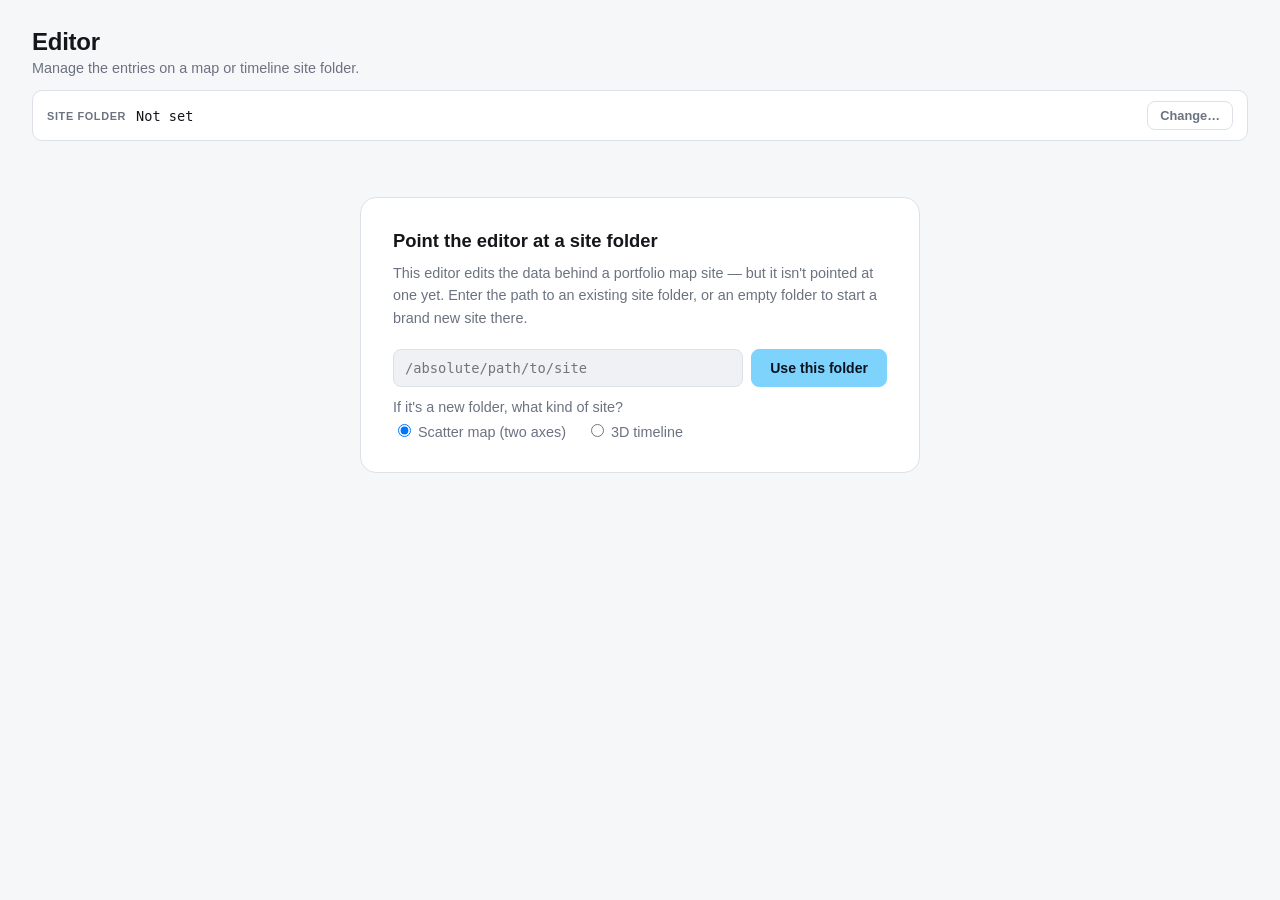
==== editor/index.html @ b0371b36 "Initial release: editor, designer and 1-3 axis demos - demos/: 1-axis timeline, 2-axis scatter and 3" ====
<!DOCTYPE html>
<html lang="en">
<head>
<meta charset="UTF-8" />
<meta name="viewport" content="width=device-width, initial-scale=1.0" />
<title>Editor</title>
<link rel="stylesheet" href="style.css" />
</head>
<body>

<div class="app">

  <header class="header">
    <div class="header__row">
      <div>
        <h1 class="header__title">Editor</h1>
        <p class="header__subtitle">Manage the entries on a map or timeline site folder.</p>
      </div>
    </div>
    <div class="folder-bar" id="folderBar">
      <span class="folder-bar__label">Site folder</span>
      <span class="folder-bar__path" id="folderPath">Not set</span>
      <button type="button" class="btn btn--ghost btn--small" id="folderChangeBtn">Change&hellip;</button>
    </div>
    <form class="folder-edit" id="folderEditForm" hidden>
      <input type="text" id="folderInput" placeholder="/absolute/path/to/site" autocomplete="off" />
      <button type="submit" class="btn btn--primary btn--small">Use this folder</button>
      <button type="button" class="btn btn--ghost btn--small" id="folderCancelBtn">Cancel</button>
    </form>
    <div class="folder-recent" id="folderRecent" hidden></div>
    <p class="folder-error" id="folderError" hidden></p>
  </header>

  <section class="setup-card" id="offlineNotice" hidden>
    <h2>This page needs to be running through its server</h2>
    <p>
      It looks like this file was opened directly in the browser (the address bar doesn't say
      <code>localhost</code>). The editor needs its small Python server running to read and save
      anything. From a terminal, in the <code>editor</code> folder, run:
    </p>
    <pre class="setup-card__code">python3 server.py</pre>
    <p>Then open the address it prints — usually <code>http://localhost:8420</code> — instead of double-clicking this file.</p>
  </section>

  <section class="setup-card" id="setupCard" hidden>
    <h2>Point the editor at a site folder</h2>
    <p>
      This editor edits the data behind a portfolio map site — but it isn't pointed at one yet.
      Enter the path to an existing site folder, or an empty folder to start a brand new site there.
    </p>
    <form class="folder-edit folder-edit--setup" id="setupForm">
      <input type="text" id="setupFolderInput" placeholder="/absolute/path/to/site" autocomplete="off" />
      <button type="submit" class="btn btn--primary">Use this folder</button>
    </form>
    <fieldset class="site-type-picker" id="siteTypePicker">
      <legend>If it's a new folder, what kind of site?</legend>
      <label><input type="radio" name="siteType" value="scatter" checked /> Scatter map (two axes)</label>
      <label><input type="radio" name="siteType" value="timeline" /> 3D timeline</label>
    </fieldset>
    <div class="folder-recent" id="setupRecent" hidden></div>
    <p class="form-error" id="setupError" hidden></p>
  </section>

  <main class="editor-layout" id="editorLayout" hidden>

    <section class="editor-form-col">

      <form class="editor-card" id="nodeForm">
        <h2 class="editor-card__title" id="formTitle">Add a node</h2>

        <label class="field">
          <span class="field__label">Title</span>
          <input type="text" id="fieldTitle" required placeholder="Project name" />
        </label>

        <label class="field">
          <span class="field__label">Category <span class="field__hint">(sets the node's color — manage categories on the right)</span></span>
          <select id="fieldCategory">
            <option value="">No category</option>
          </select>
        </label>

        <label class="field timeline-only">
          <span class="field__label">Date <span class="field__hint" id="dateHint"></span></span>
          <input type="number" id="fieldDate" required />
        </label>

        <label class="field shape-field">
          <span class="field__label">Shape</span>
          <select id="fieldShape">
            <option value="">Site default</option>
            <option value="circle">Circle</option>
            <option value="cube">Cube</option>
            <option value="pyramid">Pyramid</option>
          </select>
        </label>

        <div class="field-row scatter-only">
          <label class="field">
            <span class="field__label">X — Irreverent (-1) to Reverent (1)</span>
            <input type="number" id="fieldX" min="-1" max="1" step="0.01" value="0" />
          </label>
          <label class="field">
            <span class="field__label">Y — Low (-1) to High Fidelity (1)</span>
            <input type="number" id="fieldY" min="-1" max="1" step="0.01" value="0" />
          </label>
        </div>

        <label class="field z-field">
          <span class="field__label">Z — Ephemeral (-1) to Archival (1) <span class="field__hint">(3D view only)</span></span>
          <div class="z-field__controls">
            <input type="range" id="fieldZRange" min="-1" max="1" step="0.01" value="0" />
            <input type="number" id="fieldZ" min="-1" max="1" step="0.01" value="0" />
          </div>
        </label>

        <div class="field scatter-only">
          <span class="field__label">Position — click the chart to place it</span>
          <div class="mini-chart" id="miniChart">
            <div class="quadrant quadrant--tl"></div>
            <div class="quadrant quadrant--tr"></div>
            <div class="quadrant quadrant--bl"></div>
            <div class="quadrant quadrant--br"></div>
            <div class="axis axis--x"></div>
            <div class="axis axis--y"></div>
            <span class="axis-label axis-label--left">Irreverent</span>
            <span class="axis-label axis-label--right">Reverent</span>
            <span class="axis-label axis-label--top">High Fidelity</span>
            <span class="axis-label axis-label--bottom">Low Fidelity</span>
            <div class="mini-chart__existing" id="miniChartExisting"></div>
            <div class="mini-chart__target" id="miniChartTarget" hidden></div>
          </div>
        </div>

        <label class="field">
          <span class="field__label">Description</span>
          <textarea id="fieldDescription" rows="4" placeholder="Why does this project sit here?"></textarea>
        </label>

        <label class="field">
          <span class="field__label">Tags <span class="field__hint">(comma separated)</span></span>
          <input type="text" id="fieldTags" placeholder="print, typography, sacred" />
        </label>

        <label class="field">
          <span class="field__label">Link <span class="field__hint">(optional)</span></span>
          <input type="url" id="fieldLink" placeholder="https://..." />
        </label>

        <label class="field">
          <span class="field__label">Thumbnail image <span class="field__hint">(optional)</span></span>
          <input type="file" id="fieldImage" accept="image/*" />
        </label>

        <div class="image-preview" id="imagePreviewWrap" hidden>
          <img id="imagePreview" alt="Thumbnail preview" />
          <button type="button" class="image-preview__remove" id="imagePreviewRemove">Remove image</button>
        </div>

        <p class="form-error" id="formError" hidden></p>

        <div class="form-actions">
          <button type="submit" class="btn btn--primary" id="submitBtn">Add node</button>
          <button type="button" class="btn btn--ghost" id="cancelEditBtn" hidden>Cancel edit</button>
        </div>
      </form>

    </section>

    <section class="editor-list-col">
      <form class="editor-card timeline-only" id="siteForm">
        <h2 class="editor-card__title">Timeline settings</h2>
        <label class="field">
          <span class="field__label">Title</span>
          <input type="text" id="siteTitle" />
        </label>
        <label class="field">
          <span class="field__label">Subtitle</span>
          <input type="text" id="siteSubtitle" />
        </label>
        <div class="field-row">
          <label class="field">
            <span class="field__label">Date scheme</span>
            <select id="siteScheme">
              <option value="year">Year</option>
              <option value="month">Month &amp; year</option>
              <option value="day">Full date</option>
            </select>
          </label>
          <label class="field">
            <span class="field__label">Default shape</span>
            <select id="siteShape">
              <option value="circle">Circle</option>
              <option value="cube">Cube</option>
              <option value="pyramid">Pyramid</option>
            </select>
          </label>
        </div>
        <p class="form-error" id="siteError" hidden></p>
        <div class="form-actions">
          <button type="submit" class="btn btn--primary" id="siteSaveBtn">Save settings</button>
        </div>
      </form>

      <form class="editor-card scatter-only" id="mapForm">
        <h2 class="editor-card__title">Map settings</h2>
        <div class="field-row">
          <label class="field">
            <span class="field__label">View</span>
            <select id="mapView">
              <option value="flat">Flat (2D chart)</option>
              <option value="3d">3D (tilting chrome axes)</option>
            </select>
          </label>
          <label class="field">
            <span class="field__label">Default shape <span class="field__hint">(3D view)</span></span>
            <select id="mapShape">
              <option value="circle">Circle</option>
              <option value="cube">Cube</option>
              <option value="pyramid">Pyramid</option>
            </select>
          </label>
        </div>
        <p class="editor-card__hint" id="mapViewHint">Switching views swaps which page is published as <code>index.html</code>. Nothing is deleted.</p>
        <p class="form-error" id="mapError" hidden></p>
        <div class="form-actions">
          <button type="submit" class="btn btn--primary">Save settings</button>
        </div>
      </form>

      <div class="editor-card">
        <h2 class="editor-card__title">Categories <span class="count" id="categoryCount"></span></h2>
        <p class="editor-card__hint">Categories give nodes a color on the map. Assign one to a node from the form on the left.</p>
        <ul class="category-list" id="categoryList"></ul>

        <form class="category-form" id="categoryForm">
          <input type="text" id="categoryName" placeholder="Category name" required maxlength="24" />
          <input type="color" id="categoryColor" value="#7dd3fc" aria-label="Category color" />
          <button type="submit" class="btn btn--primary">Add</button>
        </form>
        <p class="form-error" id="categoryError" hidden></p>
      </div>

      <div class="editor-card">
        <h2 class="editor-card__title">Existing nodes <span class="count" id="nodeCount"></span></h2>
        <ul class="node-list" id="nodeList"></ul>
      </div>
    </section>

  </main>

</div>

<script src="app.js"></script>
</body>
</html>
---- editor/style.css ----
:root {
  --bg: #0f1115;
  --surface: #171a21;
  --surface-2: #1e222b;
  --border: #2a2f3a;
  --text: #e9ebef;
  --text-dim: #9aa1ae;
  --accent: #7dd3fc;
  --accent-2: #f0abfc;

  --q-irreverent-high: rgba(240, 171, 252, 0.07);
  --q-reverent-high: rgba(125, 211, 252, 0.07);
  --q-irreverent-low: rgba(251, 191, 36, 0.06);
  --q-reverent-low: rgba(52, 211, 153, 0.06);
}

@media (prefers-color-scheme: light) {
  :root:not([data-theme="dark"]) {
    --bg: #f6f7f9;
    --surface: #ffffff;
    --surface-2: #f0f1f4;
    --border: #dde1e7;
    --text: #14161a;
    --text-dim: #6b7280;
  }
}

:root[data-theme="dark"] {
  --bg: #0f1115;
  --surface: #171a21;
  --surface-2: #1e222b;
  --border: #2a2f3a;
  --text: #e9ebef;
  --text-dim: #9aa1ae;
}

* { box-sizing: border-box; }

html, body {
  margin: 0;
  padding: 0;
  height: 100%;
}

body {
  background: var(--bg);
  color: var(--text);
  font-family: -apple-system, BlinkMacSystemFont, "Segoe UI", Inter, Roboto, sans-serif;
  overflow-x: hidden;
}

.app {
  min-height: 100vh;
  display: flex;
  flex-direction: column;
}

.header {
  padding: 28px 32px 8px;
}

.header__title {
  margin: 0 0 4px;
  font-size: 1.5rem;
  font-weight: 700;
  letter-spacing: -0.01em;
}

.header__subtitle {
  margin: 0;
  color: var(--text-dim);
  font-size: 0.9rem;
}

.header__row {
  display: flex;
  align-items: flex-start;
  justify-content: space-between;
  gap: 16px;
  flex-wrap: wrap;
}

.header__controls {
  display: flex;
  align-items: center;
  gap: 18px;
  padding-top: 2px;
}

/* ---------- quadrant chart primitives (shared with the mini position-picker) ---------- */

.quadrant {
  position: absolute;
  width: 50%;
  height: 50%;
}

.quadrant--tl { top: 0; left: 0; background: var(--q-irreverent-high); }
.quadrant--tr { top: 0; right: 0; background: var(--q-reverent-high); }
.quadrant--bl { bottom: 0; left: 0; background: var(--q-irreverent-low); }
.quadrant--br { bottom: 0; right: 0; background: var(--q-reverent-low); }

.axis {
  position: absolute;
  background: var(--border);
}

.axis--x {
  top: 50%;
  left: 5%;
  right: 5%;
  height: 1px;
}

.axis--y {
  left: 50%;
  top: 5%;
  bottom: 5%;
  width: 1px;
}

.axis-label {
  position: absolute;
  font-size: 0.72rem;
  font-weight: 600;
  letter-spacing: 0.06em;
  text-transform: uppercase;
  color: var(--text-dim);
  pointer-events: none;
}

.axis-label--left {
  left: 14px;
  top: 50%;
  transform: translateY(-50%);
}

.axis-label--right {
  right: 14px;
  top: 50%;
  transform: translateY(-50%);
}

.axis-label--top {
  top: 12px;
  left: 50%;
  transform: translateX(-50%);
}

.axis-label--bottom {
  bottom: 12px;
  left: 50%;
  transform: translateX(-50%);
}

/* ---------- folder targeting ---------- */

.folder-bar {
  display: flex;
  align-items: center;
  gap: 10px;
  margin-top: 14px;
  padding: 10px 14px;
  background: var(--surface);
  border: 1px solid var(--border);
  border-radius: 10px;
  font-size: 0.85rem;
}

.folder-bar__label {
  font-weight: 700;
  font-size: 0.68rem;
  letter-spacing: 0.06em;
  text-transform: uppercase;
  color: var(--text-dim);
}

.folder-bar__path {
  flex: 1;
  min-width: 0;
  overflow: hidden;
  text-overflow: ellipsis;
  white-space: nowrap;
  font-family: ui-monospace, SFMono-Regular, Menlo, Consolas, monospace;
  color: var(--text);
}

.folder-edit {
  display: flex;
  gap: 8px;
  margin-top: 10px;
}

.folder-edit input {
  flex: 1;
  min-width: 0;
  background: var(--surface-2);
  border: 1px solid var(--border);
  border-radius: 8px;
  color: var(--text);
  padding: 9px 11px;
  font-size: 0.86rem;
  font-family: ui-monospace, SFMono-Regular, Menlo, Consolas, monospace;
}

.folder-edit[hidden] {
  display: none;
}

.folder-recent {
  display: flex;
  flex-wrap: wrap;
  align-items: center;
  gap: 6px;
  margin-top: 10px;
}

.folder-recent[hidden] {
  display: none;
}

.folder-recent__label {
  font-size: 0.72rem;
  color: var(--text-dim);
  margin-right: 2px;
}

.folder-recent__chip {
  background: var(--surface-2);
  border: 1px solid var(--border);
  color: var(--text);
  border-radius: 999px;
  padding: 5px 12px;
  font-size: 0.78rem;
  font-family: ui-monospace, SFMono-Regular, Menlo, Consolas, monospace;
  cursor: pointer;
  max-width: 260px;
  overflow: hidden;
  text-overflow: ellipsis;
  white-space: nowrap;
}

.folder-recent__chip:hover {
  border-color: var(--accent);
  color: var(--accent);
}

.folder-error {
  color: #f87171;
  font-size: 0.82rem;
  margin: 8px 0 0;
}

.folder-error[hidden] {
  display: none;
}

.setup-card {
  max-width: 560px;
  margin: 48px auto;
  padding: 32px;
  background: var(--surface);
  border: 1px solid var(--border);
  border-radius: 16px;
  text-align: left;
}

.setup-card[hidden] {
  display: none;
}

.setup-card h2 {
  margin: 0 0 10px;
  font-size: 1.15rem;
}

.setup-card p {
  margin: 0 0 20px;
  color: var(--text-dim);
  font-size: 0.9rem;
  line-height: 1.55;
}

.setup-card .folder-edit--setup {
  margin-top: 0;
}

.setup-card code {
  background: var(--surface-2);
  border: 1px solid var(--border);
  border-radius: 4px;
  padding: 1px 6px;
  font-family: ui-monospace, SFMono-Regular, Menlo, Consolas, monospace;
  font-size: 0.85em;
  color: var(--text);
}

.setup-card__code {
  margin: 0 0 20px;
  padding: 12px 14px;
  background: var(--surface-2);
  border: 1px solid var(--border);
  border-radius: 8px;
  font-family: ui-monospace, SFMono-Regular, Menlo, Consolas, monospace;
  font-size: 0.85rem;
  color: var(--accent);
  overflow-x: auto;
}

.editor-layout[hidden] {
  display: none;
}

/* ---------- editor layout ---------- */

.editor-layout {
  flex: 1;
  display: flex;
  gap: 24px;
  padding: 16px 32px 32px;
  align-items: flex-start;
}

.editor-form-col {
  width: 420px;
  flex-shrink: 0;
}

.editor-list-col {
  flex: 1;
  min-width: 0;
  display: flex;
  flex-direction: column;
  gap: 24px;
}

.editor-card {
  background: var(--surface);
  border: 1px solid var(--border);
  border-radius: 16px;
  padding: 24px;
}

.editor-card__title {
  margin: 0 0 18px;
  font-size: 1.05rem;
  font-weight: 700;
}

.editor-card__title .count {
  font-weight: 500;
  color: var(--text-dim);
  font-size: 0.85rem;
}

.editor-card__hint {
  margin: -12px 0 16px;
  font-size: 0.8rem;
  color: var(--text-dim);
  line-height: 1.5;
}

/* ---------- form fields ---------- */

.field {
  display: block;
  margin-bottom: 16px;
}

.field__label {
  display: block;
  font-size: 0.78rem;
  font-weight: 600;
  color: var(--text-dim);
  margin-bottom: 6px;
}

.field__hint {
  font-weight: 400;
  text-transform: none;
  letter-spacing: 0;
}

.field-row {
  display: flex;
  gap: 12px;
}

.field-row .field {
  flex: 1;
}

.field input[type="text"],
.field input[type="number"],
.field input[type="url"],
.field textarea,
.field input[type="file"],
.field select {
  width: 100%;
  background: var(--surface-2);
  border: 1px solid var(--border);
  border-radius: 8px;
  color: var(--text);
  padding: 9px 11px;
  font-size: 0.88rem;
  font-family: inherit;
}

.field textarea {
  resize: vertical;
}

.field input:focus,
.field textarea:focus {
  outline: 2px solid var(--accent);
  outline-offset: -1px;
}

/* ---------- mini chart (position picker) ---------- */

.mini-chart {
  position: relative;
  width: 100%;
  aspect-ratio: 1 / 1;
  background: var(--surface-2);
  border: 1px solid var(--border);
  border-radius: 12px;
  overflow: hidden;
  cursor: crosshair;
}

.mini-chart .axis-label {
  font-size: 0.6rem;
}

.mini-chart .axis-label--left { left: 8px; }
.mini-chart .axis-label--right { right: 8px; }
.mini-chart .axis-label--top { top: 8px; }
.mini-chart .axis-label--bottom { bottom: 8px; }

.mini-chart__existing {
  position: absolute;
  inset: 0;
  pointer-events: none;
}

.mini-chart__existing span {
  position: absolute;
  width: 6px;
  height: 6px;
  border-radius: 50%;
  background: var(--text-dim);
  opacity: 0.5;
  transform: translate(-50%, -50%);
}

.mini-chart__target {
  position: absolute;
  width: 16px;
  height: 16px;
  border-radius: 50%;
  background: var(--accent-2);
  border: 2px solid var(--surface);
  box-shadow: 0 0 0 3px rgba(240, 171, 252, 0.3);
  transform: translate(-50%, -50%);
  pointer-events: none;
  z-index: 2;
}

/* ---------- image preview ---------- */

.image-preview {
  display: flex;
  align-items: center;
  gap: 12px;
  margin: -6px 0 16px;
}

.image-preview[hidden] {
  display: none;
}

.image-preview img {
  width: 56px;
  height: 56px;
  border-radius: 8px;
  object-fit: cover;
  border: 1px solid var(--border);
}

.image-preview__remove {
  background: none;
  border: none;
  color: var(--text-dim);
  font-size: 0.8rem;
  cursor: pointer;
  text-decoration: underline;
  padding: 0;
}

.image-preview__remove:hover {
  color: var(--text);
}

/* ---------- buttons ---------- */

.form-error {
  color: #f87171;
  font-size: 0.82rem;
  margin: -6px 0 14px;
}

.form-actions {
  display: flex;
  gap: 10px;
}

.btn {
  font-family: inherit;
  font-size: 0.88rem;
  font-weight: 600;
  border-radius: 8px;
  padding: 10px 18px;
  cursor: pointer;
  border: 1px solid transparent;
}

.btn--primary {
  background: var(--accent);
  color: #0b1220;
  border-color: var(--accent);
}

.btn--primary:hover {
  filter: brightness(1.08);
}

.btn--ghost {
  background: transparent;
  color: var(--text-dim);
  border-color: var(--border);
}

.btn--ghost:hover {
  color: var(--text);
}

.btn--small {
  padding: 6px 12px;
  font-size: 0.8rem;
}

/* ---------- node list ---------- */

.node-list {
  list-style: none;
  margin: 0;
  padding: 0;
  display: flex;
  flex-direction: column;
  gap: 10px;
}

.node-list__empty {
  color: var(--text-dim);
  font-size: 0.88rem;
  padding: 12px 0;
}

.node-row {
  display: flex;
  align-items: center;
  gap: 14px;
  padding: 12px;
  border: 1px solid var(--border);
  border-radius: 10px;
  background: var(--surface-2);
}

.node-row__thumb {
  width: 44px;
  height: 44px;
  border-radius: 8px;
  background: var(--surface);
  border: 1px solid var(--border);
  flex-shrink: 0;
  background-size: cover;
  background-position: center;
  display: flex;
  align-items: center;
  justify-content: center;
  color: var(--text-dim);
  font-size: 0.7rem;
}

.node-row__body {
  flex: 1;
  min-width: 0;
}

.node-row__title {
  font-weight: 600;
  font-size: 0.92rem;
  margin: 0 0 3px;
  white-space: nowrap;
  overflow: hidden;
  text-overflow: ellipsis;
}

.node-row__meta {
  font-size: 0.76rem;
  color: var(--text-dim);
}

.node-row__actions {
  display: flex;
  gap: 8px;
  flex-shrink: 0;
}

.node-row__actions button {
  background: none;
  border: 1px solid var(--border);
  color: var(--text-dim);
  border-radius: 6px;
  padding: 6px 10px;
  font-size: 0.78rem;
  cursor: pointer;
  font-family: inherit;
}

.node-row__actions button:hover {
  color: var(--text);
}

.node-row__actions .delete:hover {
  color: #f87171;
  border-color: #f87171;
}

.node-row__category {
  display: inline-flex;
  align-items: center;
  gap: 5px;
  margin-right: 8px;
}

.node-row__category-dot {
  width: 8px;
  height: 8px;
  border-radius: 50%;
  flex-shrink: 0;
  display: inline-block;
}

/* ---------- categories ---------- */

.category-list {
  list-style: none;
  margin: 0 0 16px;
  padding: 0;
  display: flex;
  flex-direction: column;
  gap: 8px;
}

.category-list__empty {
  color: var(--text-dim);
  font-size: 0.85rem;
  padding: 4px 0 12px;
}

.category-row {
  display: flex;
  align-items: center;
  gap: 10px;
  padding: 8px 10px;
  border: 1px solid var(--border);
  border-radius: 8px;
  background: var(--surface-2);
}

.category-row__swatch {
  width: 16px;
  height: 16px;
  border-radius: 50%;
  flex-shrink: 0;
  border: 1px solid rgba(255, 255, 255, 0.15);
}

.category-row__color {
  width: 28px;
  height: 24px;
  padding: 0;
  border: 1px solid var(--border);
  border-radius: 6px;
  background: none;
  cursor: pointer;
  flex-shrink: 0;
}

.category-row__name {
  flex: 1;
  min-width: 0;
  font-size: 0.86rem;
  font-weight: 600;
  border: none;
  background: none;
  color: var(--text);
  padding: 4px 6px;
  border-radius: 6px;
  font-family: inherit;
}

.category-row__name:focus {
  outline: 2px solid var(--accent);
  outline-offset: -1px;
  background: var(--surface);
}

.category-row__count {
  font-size: 0.72rem;
  color: var(--text-dim);
  white-space: nowrap;
}

.category-row__delete {
  background: none;
  border: 1px solid var(--border);
  color: var(--text-dim);
  border-radius: 6px;
  padding: 5px 9px;
  font-size: 0.76rem;
  cursor: pointer;
  font-family: inherit;
  flex-shrink: 0;
}

.category-row__delete:hover {
  color: #f87171;
  border-color: #f87171;
}

.category-form {
  display: flex;
  gap: 8px;
}

.category-form input[type="text"] {
  flex: 1;
  min-width: 0;
  background: var(--surface-2);
  border: 1px solid var(--border);
  border-radius: 8px;
  color: var(--text);
  padding: 9px 11px;
  font-size: 0.86rem;
  font-family: inherit;
}

.category-form input[type="color"] {
  width: 40px;
  height: 38px;
  padding: 2px;
  border: 1px solid var(--border);
  border-radius: 8px;
  background: var(--surface-2);
  cursor: pointer;
  flex-shrink: 0;
}

@media (max-width: 900px) {
  .editor-layout {
    flex-direction: column;
    padding: 12px 16px 24px;
  }

  .editor-form-col {
    width: 100%;
  }
}


/* ---------- site types (scatter map vs. timeline) ---------- */
body[data-site-type="timeline"] .scatter-only,
body:not([data-site-type="timeline"]) .timeline-only {
  display: none !important;
}

.site-type-picker {
  margin: 12px 0 0;
  padding: 0;
  border: 0;
  display: flex;
  flex-wrap: wrap;
  gap: 6px 20px;
  font-size: 0.9rem;
  color: var(--text-dim);
}
.site-type-picker legend { padding: 0; margin-bottom: 6px; }

/* per-node shape applies to timelines and to the 3D map view */
body:not([data-site-type="timeline"]):not([data-view="3d"]) .shape-field { display: none; }

/* z position only means anything in the 3D scatter view */
body:not([data-view="3d"]) .z-field { display: none; }

.z-field__controls {
  display: flex;
  align-items: center;
  gap: 10px;
}

.z-field__controls input[type="range"] {
  flex: 1;
  accent-color: var(--accent);
}

.z-field__controls input[type="number"] {
  width: 72px;
  flex: none;
}
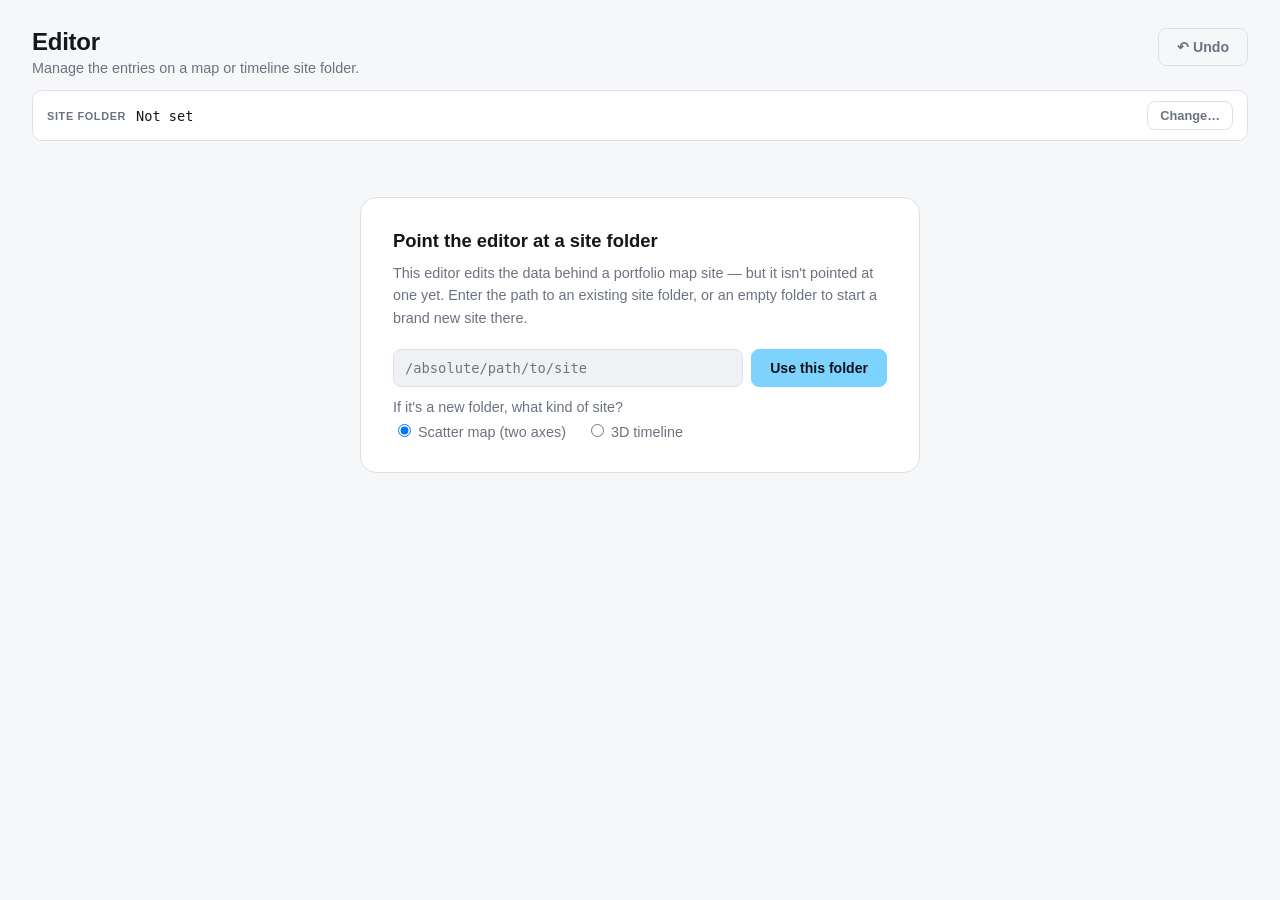
==== commit 1fe0474a: "Editor: undo, map title/subtext/legend settings, fix silent Save on scatter maps Co-Authored-By: Cla" ====
--- a/editor/index.html
+++ b/editor/index.html
@@ -16,6 +16,7 @@
         <h1 class="header__title">Editor</h1>
         <p class="header__subtitle">Manage the entries on a map or timeline site folder.</p>
       </div>
+      <button type="button" class="btn btn--ghost" id="undoBtn" disabled title="Undo the last change (Ctrl/Cmd+Z)">&#8630; Undo</button>
     </div>
     <div class="folder-bar" id="folderBar">
       <span class="folder-bar__label">Site folder</span>
@@ -82,7 +83,7 @@
 
         <label class="field timeline-only">
           <span class="field__label">Date <span class="field__hint" id="dateHint"></span></span>
-          <input type="number" id="fieldDate" required />
+          <input type="number" id="fieldDate" />
         </label>
 
         <label class="field shape-field">
@@ -105,14 +106,6 @@
             <input type="number" id="fieldY" min="-1" max="1" step="0.01" value="0" />
           </label>
         </div>
-
-        <label class="field z-field">
-          <span class="field__label">Z — Ephemeral (-1) to Archival (1) <span class="field__hint">(3D view only)</span></span>
-          <div class="z-field__controls">
-            <input type="range" id="fieldZRange" min="-1" max="1" step="0.01" value="0" />
-            <input type="number" id="fieldZ" min="-1" max="1" step="0.01" value="0" />
-          </div>
-        </label>
 
         <div class="field scatter-only">
           <span class="field__label">Position — click the chart to place it</span>
@@ -204,6 +197,18 @@
 
       <form class="editor-card scatter-only" id="mapForm">
         <h2 class="editor-card__title">Map settings</h2>
+        <label class="field">
+          <span class="field__label">Title</span>
+          <input type="text" id="mapTitle" placeholder="Page title" />
+        </label>
+        <label class="field">
+          <span class="field__label">Subtext</span>
+          <textarea id="mapSubtitle" rows="2" placeholder="Line shown under the title"></textarea>
+        </label>
+        <label class="field field--check">
+          <input type="checkbox" id="mapLegend" checked />
+          <span class="field__label">Show the category legend</span>
+        </label>
         <div class="field-row">
           <label class="field">
             <span class="field__label">View</span>
--- a/editor/style.css
+++ b/editor/style.css
@@ -802,21 +802,18 @@
 /* per-node shape applies to timelines and to the 3D map view */
 body:not([data-site-type="timeline"]):not([data-view="3d"]) .shape-field { display: none; }
 
-/* z position only means anything in the 3D scatter view */
-body:not([data-view="3d"]) .z-field { display: none; }
-
-.z-field__controls {
-  display: flex;
+.field--check {
+  flex-direction: row;
   align-items: center;
-  gap: 10px;
-}
-
-.z-field__controls input[type="range"] {
-  flex: 1;
-  accent-color: var(--accent);
-}
-
-.z-field__controls input[type="number"] {
-  width: 72px;
-  flex: none;
-}
+  gap: 8px;
+}
+
+.field--check input[type="checkbox"] {
+  width: 16px;
+  height: 16px;
+  margin: 0;
+}
+
+.field--check .field__label {
+  margin: 0;
+}
